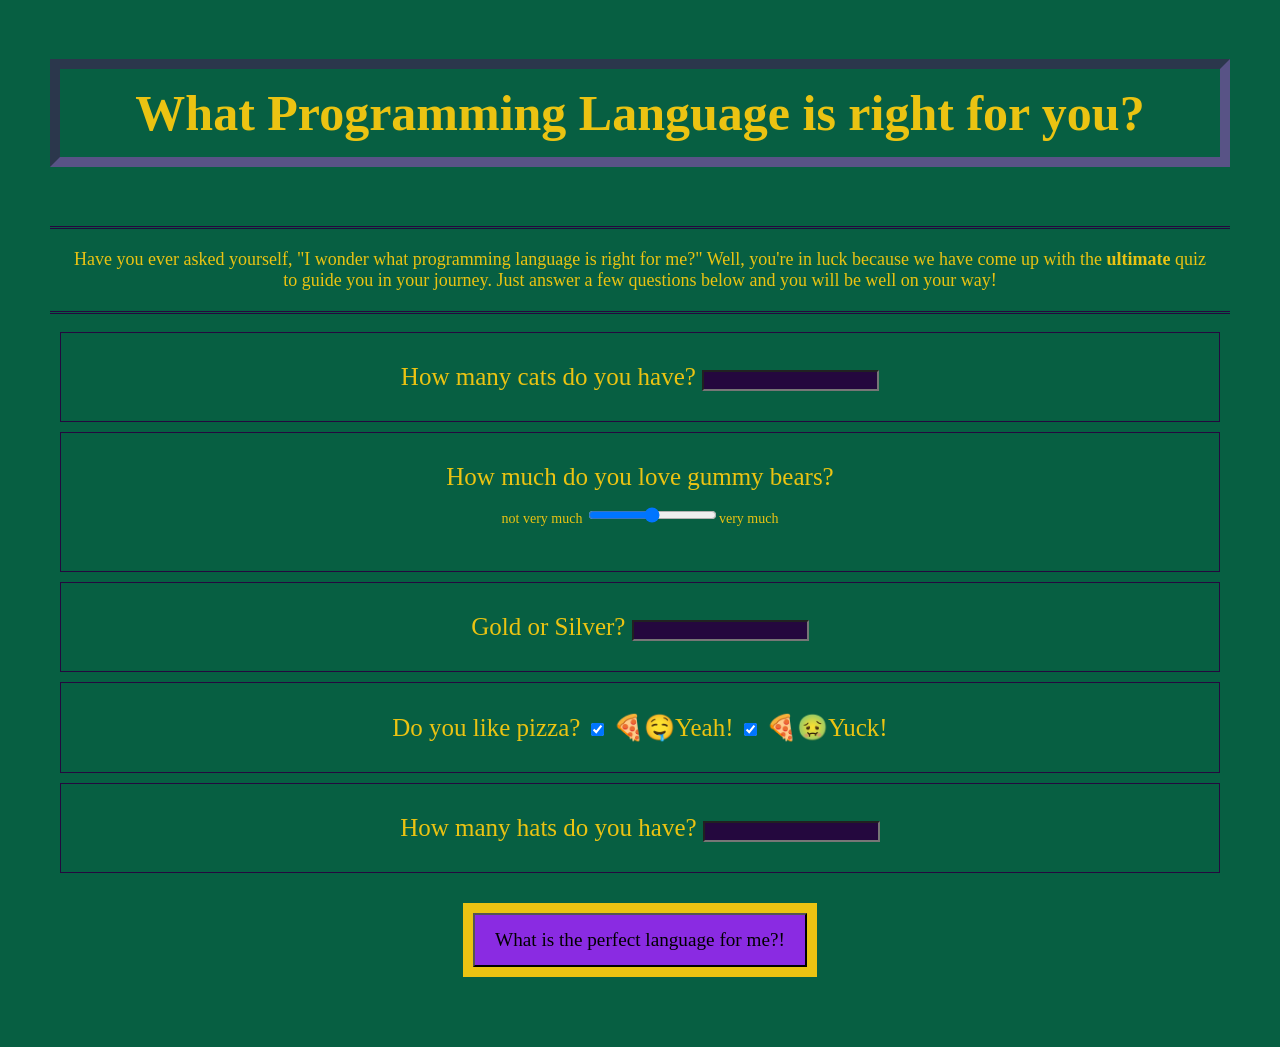
==== lan-suggester.html @ 58ec62fe "add first is statement to js." ====
<!DOCTYPE html>
<html lang="en-US">

<head>
  <link rel="stylesheet" href="css/styles.css" type="text/css">
  <script src="js/scripts.js"></script>
  <title>What Programming Language is right for you?</title>
</head>

<body>
  <h1>What Programming Language is right for you?</h1>

  <p class="opening"> Have you ever asked yourself, "I wonder what programming language is right for me?" Well, you're
    in luck because we have come up with the <strong>ultimate</strong> quiz to guide you in your journey. Just answer a
    few
    questions
    below and you will
    be well on your way!</p>

  <form id=userQuestions>
    <div class="question">
      <label for="cats"> How many cats do you have?</label>
      <input id="cats" type="number" name="=cats">
    </div>
    <div class="question">
      <label for="gummyBears"> How much do you love gummy bears? </label>
      <p>not very much <input id="gummyBears" type="range" name="=gummyBears" max="10" min="0">very much</p>
    </div>
    <div class="question">
      <label for="metal"> Gold or Silver?</label>
      <input id="metal" type="text" name="=metal">
    </div>
    <div class="question">
      <label for="pizza"> Do you like pizza? </label>
      <input id="pizza" type="checkbox" name="=affirmative" value="=yes" checked> 🍕🤤Yeah!
      <input id="pizza" type="checkbox" name="=negative" value="=no" checked> 🍕🤢Yuck!
    </div>
    <div class="question">
      <label for="hats"> How many hats do you have?</label>
      <input id="hats" type="number" name="=hats">
    </div>
    <button type="submit">What is the perfect language for me?! </button>
  </form>

  <div id="ruby" class="hidden">
    <h2> You are best suited for Ruby!</h2>
    <p> Fans of Ruby say it's a beautiful, artful language. Simple in appearance, but very complex inside. Just like
      you!
    </p>
  </div>

  <div id="c#" class="hidden">
    <h2> You are best suited for C#!</h2>
    <p> C# language is considered a high-level language because its syntax resembles human language. You appear ro be
      human...so this is a great fit!
    </p>
  </div>

  <div id="python" class="hidden">
    <h2> You are best suited for Python!</h2>
    <p> Python is a popular programming language and it was created by Dutch programmer Guido van Rossum. What a great
      name! Python can run on nearly any device and operating system in use today. Very versatile. Very you.
    </p>
  </div>



</body>
---- css/styles.css ----
body {
  margin: 50px;
  font-family: Verdana;
  color: rgb(235, 195, 18);
  text-align: center;
  background-image: url();
  background-color: rgb(7, 95, 66);
}

.opening {
  padding: 20px;
  border-bottom: double rgb(36, 8, 62);
  border-top: double rgb(36, 8, 62);
  font-size: large;
}

button {
  margin-block: 30px;
  font-family: Impact;
  font-size: larger;
  line-height: 10px;
  background-color: blueviolet;
  padding: 20px;
  outline: 10px solid rgb(235, 195, 18)
}

.question {
  font-size: 25px;
  padding: 30px;
  border: 1px solid rgb(36, 8, 62);
  margin: 10px;
}

label {
  font-size: 25px;
  text-align: center;
}

input {
  background-color: rgb(36, 8, 62);
  color: rgb(235, 195, 18);
}

h1 {
  border: 10px inset rgba(124, 79, 165, 0.696);
  padding: 15px;
  font-size: 50px;
  margin-top: 5%;
  margin-bottom: 5%;
}

p {
  font-size: 14px;
}

.hidden {
  display: none;
}
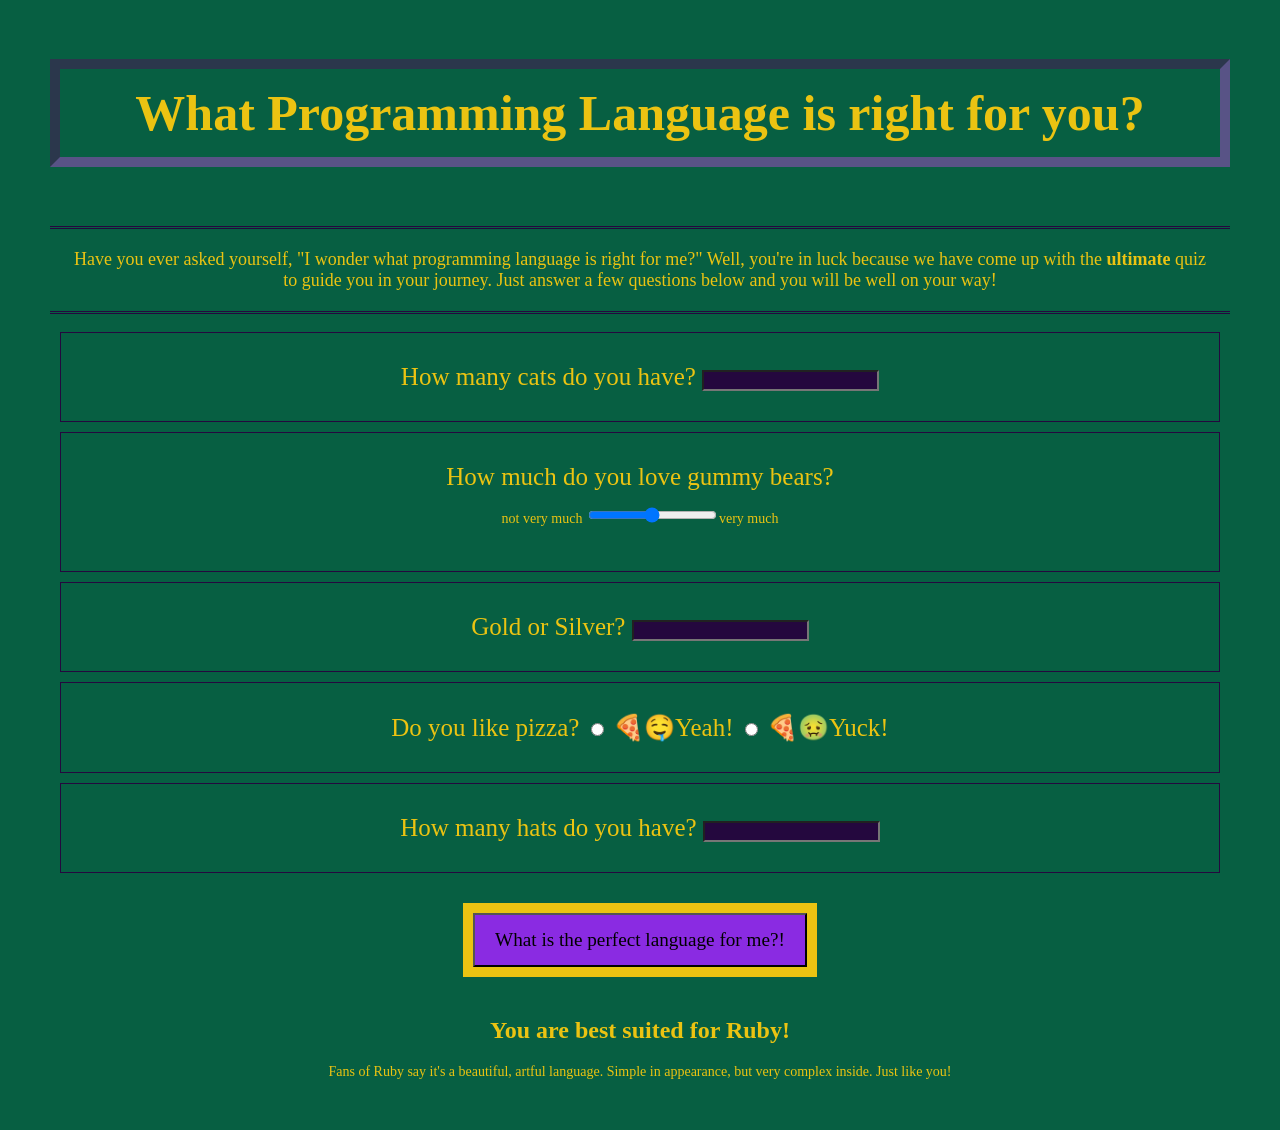
==== commit 9c7bd5b0: "wip js and fix pizza button to default unchecked." ====
--- a/lan-suggester.html
+++ b/lan-suggester.html
@@ -32,8 +32,8 @@
     </div>
     <div class="question">
       <label for="pizza"> Do you like pizza? </label>
-      <input id="pizza" type="checkbox" name="=affirmative" value="=yes" checked> 🍕🤤Yeah!
-      <input id="pizza" type="checkbox" name="=negative" value="=no" checked> 🍕🤢Yuck!
+      <input id="pizzaYes" type="radio" name="=pizza" value="=yes" unchecked> 🍕🤤Yeah!
+      <input id="pizzaNo" type="radio" name="=pizza" value="=no" unchecked> 🍕🤢Yuck!
     </div>
     <div class="question">
       <label for="hats"> How many hats do you have?</label>
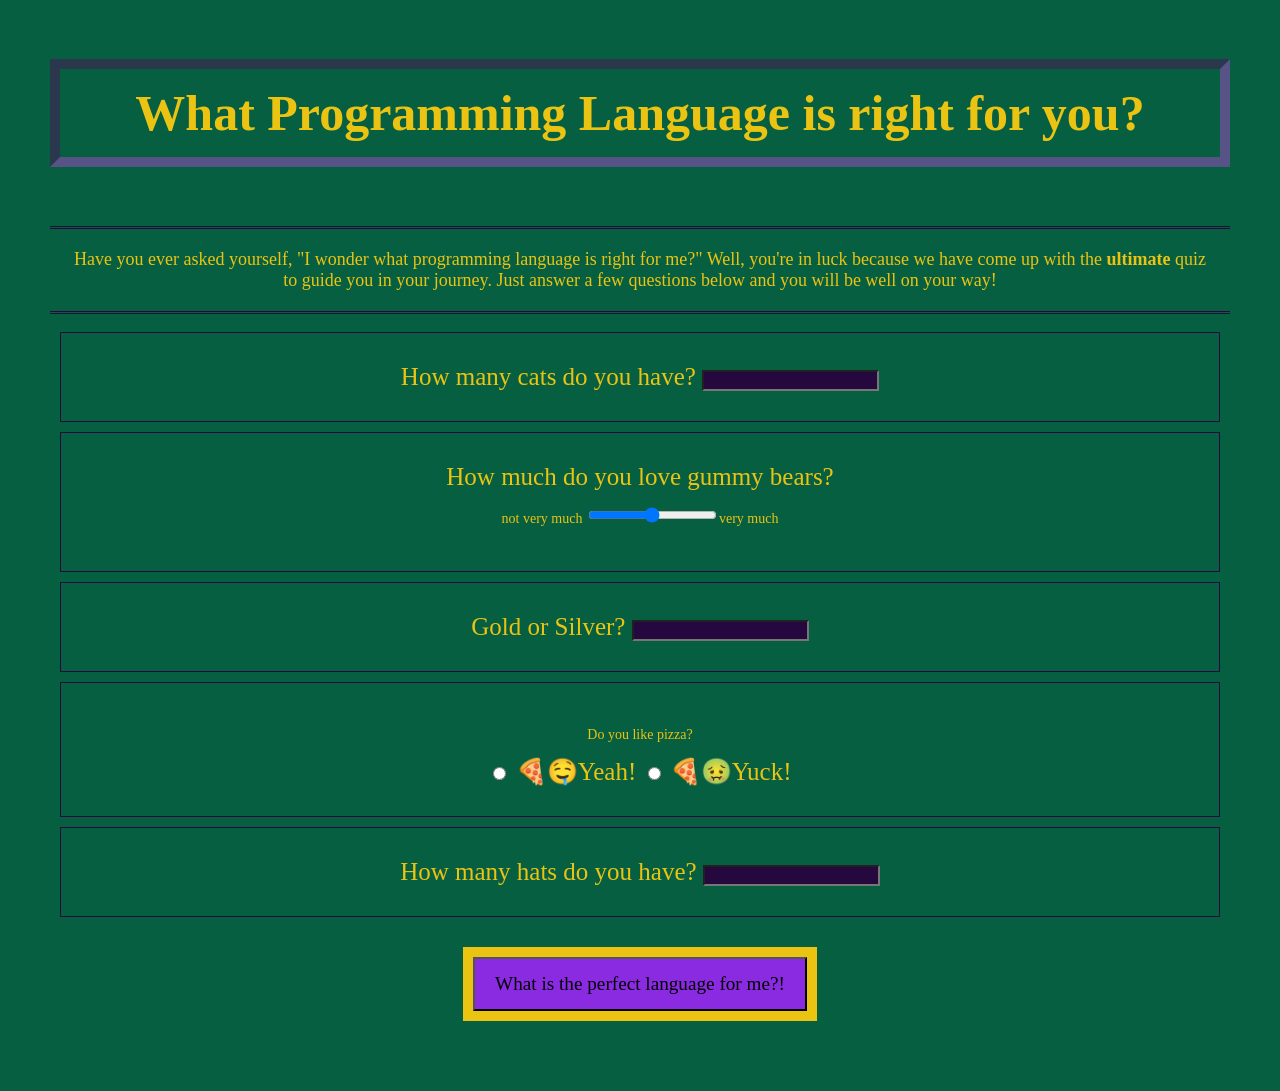
==== commit 1fc54f35: "wip js" ====
--- a/lan-suggester.html
+++ b/lan-suggester.html
@@ -30,11 +30,15 @@
       <label for="metal"> Gold or Silver?</label>
       <input id="metal" type="text" name="=metal">
     </div>
+
+
     <div class="question">
-      <label for="pizza"> Do you like pizza? </label>
-      <input id="pizzaYes" type="radio" name="=pizza" value="=yes" unchecked> 🍕🤤Yeah!
-      <input id="pizzaNo" type="radio" name="=pizza" value="=no" unchecked> 🍕🤢Yuck!
+      <p> Do you like pizza? </p>
+      <input type="radio" name="=pizza" value="=yes" unchecked> 🍕🤤Yeah!
+      <input type="radio" name="=pizza" value="=no" unchecked> 🍕🤢Yuck!
     </div>
+
+
     <div class="question">
       <label for="hats"> How many hats do you have?</label>
       <input id="hats" type="number" name="=hats">
@@ -63,6 +67,10 @@
     </p>
   </div>
 
+  <div id="whatTheHeck" class="hidden">
+    <h2>YOU DON'T LIKE PIZZA?!?!</h2>
+    <p>Like, <u>no</u> kind of pizza? Ok.....I'm not really sure where to go from here. Maybe try the quiz again?</p>
+  </div>
 
 
 </body>
--- a/css/styles.css
+++ b/css/styles.css
@@ -22,6 +22,10 @@
   background-color: blueviolet;
   padding: 20px;
   outline: 10px solid rgb(235, 195, 18)
+}
+
+p {
+  font-size: 14px;
 }
 
 .question {
@@ -49,9 +53,6 @@
   margin-bottom: 5%;
 }
 
-p {
-  font-size: 14px;
-}
 
 .hidden {
   display: none;
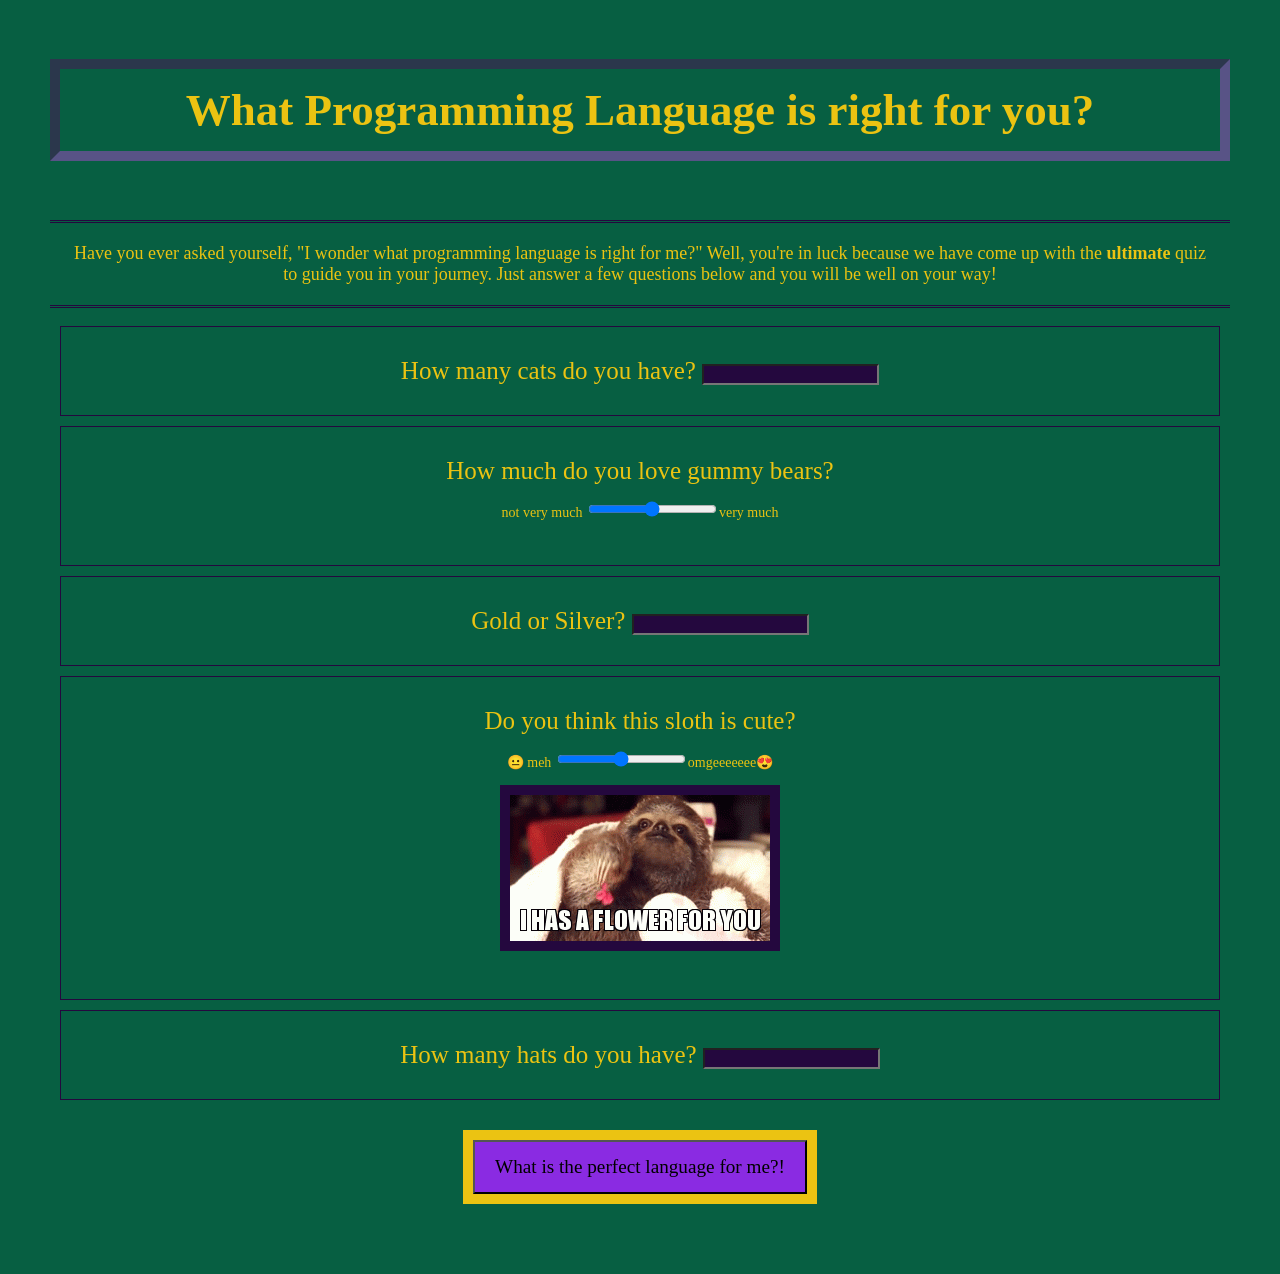
==== commit 62391a21: "update css and html with img." ====
--- a/lan-suggester.html
+++ b/lan-suggester.html
@@ -26,6 +26,7 @@
       <label for="gummyBears"> How much do you love gummy bears? </label>
       <p>not very much <input id="gummyBears" type="range" name="=gummyBears" max="10" min="0">very much</p>
     </div>
+
     <div class="question">
       <label for="metal"> Gold or Silver?</label>
       <input id="metal" type="text" name="=metal">
@@ -33,9 +34,11 @@
 
 
     <div class="question">
-      <p> Do you like pizza? </p>
-      <input type="radio" name="=pizza" value="=yes" unchecked> 🍕🤤Yeah!
-      <input type="radio" name="=pizza" value="=no" unchecked> 🍕🤢Yuck!
+      <label for="sloth"> Do you think this sloth is cute? </label>
+      <p>😐 meh <input id="sloth" type="range" name="=sloth" max="100" min="0">omgeeeeeee😍</p>
+      <p><img src="images/sloth.gif" alt="baby sloth holding a flower"></p>
+    </div>
+
     </div>
 
 
@@ -68,9 +71,9 @@
   </div>
 
   <div id="whatTheHeck" class="hidden">
-    <h2>YOU DON'T LIKE PIZZA?!?!</h2>
-    <p>Like, <u>no</u> kind of pizza? Ok.....I'm not really sure where to go from here. Maybe try the quiz again?</p>
+    <h2>Meh to the baby sloth? Really?! </h2>
+    <h3> <img src="images/sure.gif" height="150px" alt=""></h3>
+    <p>But, he has a flower...for you. </p>
   </div>
 
-
 </body>
--- a/css/styles.css
+++ b/css/styles.css
@@ -48,7 +48,7 @@
 h1 {
   border: 10px inset rgba(124, 79, 165, 0.696);
   padding: 15px;
-  font-size: 50px;
+  font-size: 45px;
   margin-top: 5%;
   margin-bottom: 5%;
 }
@@ -56,4 +56,8 @@
 
 .hidden {
   display: none;
+}
+
+img {
+  border: solid 10px rgb(36, 8, 62);
 }
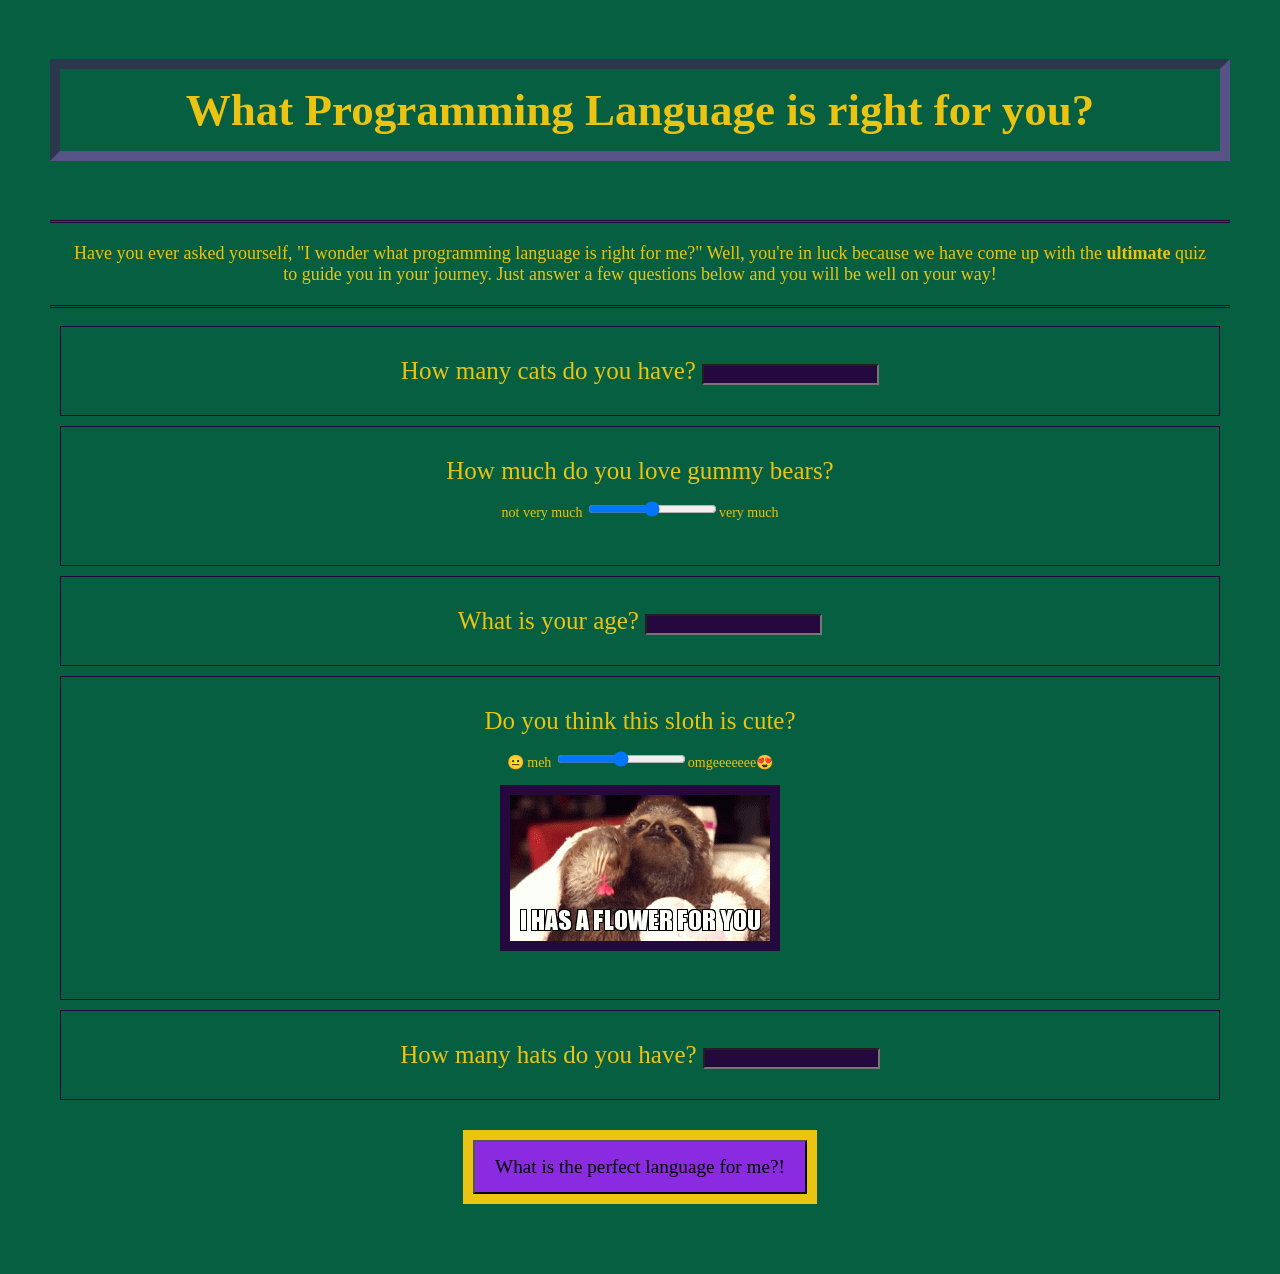
==== commit ce3f6998: "update js." ====
--- a/lan-suggester.html
+++ b/lan-suggester.html
@@ -22,25 +22,22 @@
       <label for="cats"> How many cats do you have?</label>
       <input id="cats" type="number" name="=cats">
     </div>
+
     <div class="question">
       <label for="gummyBears"> How much do you love gummy bears? </label>
       <p>not very much <input id="gummyBears" type="range" name="=gummyBears" max="10" min="0">very much</p>
     </div>
 
     <div class="question">
-      <label for="metal"> Gold or Silver?</label>
-      <input id="metal" type="text" name="=metal">
+      <label for="age"> What is your age?</label>
+      <input id="age" type="number" name="=age">
     </div>
-
 
     <div class="question">
       <label for="sloth"> Do you think this sloth is cute? </label>
       <p>😐 meh <input id="sloth" type="range" name="=sloth" max="100" min="0">omgeeeeeee😍</p>
       <p><img src="images/sloth.gif" alt="baby sloth holding a flower"></p>
     </div>
-
-    </div>
-
 
     <div class="question">
       <label for="hats"> How many hats do you have?</label>
@@ -73,7 +70,7 @@
   <div id="whatTheHeck" class="hidden">
     <h2>Meh to the baby sloth? Really?! </h2>
     <h3> <img src="images/sure.gif" height="150px" alt=""></h3>
-    <p>But, he has a flower...for you. </p>
+    <p>But, he has a flower...for you. Let's try again, shall we? </p>
   </div>
 
 </body>
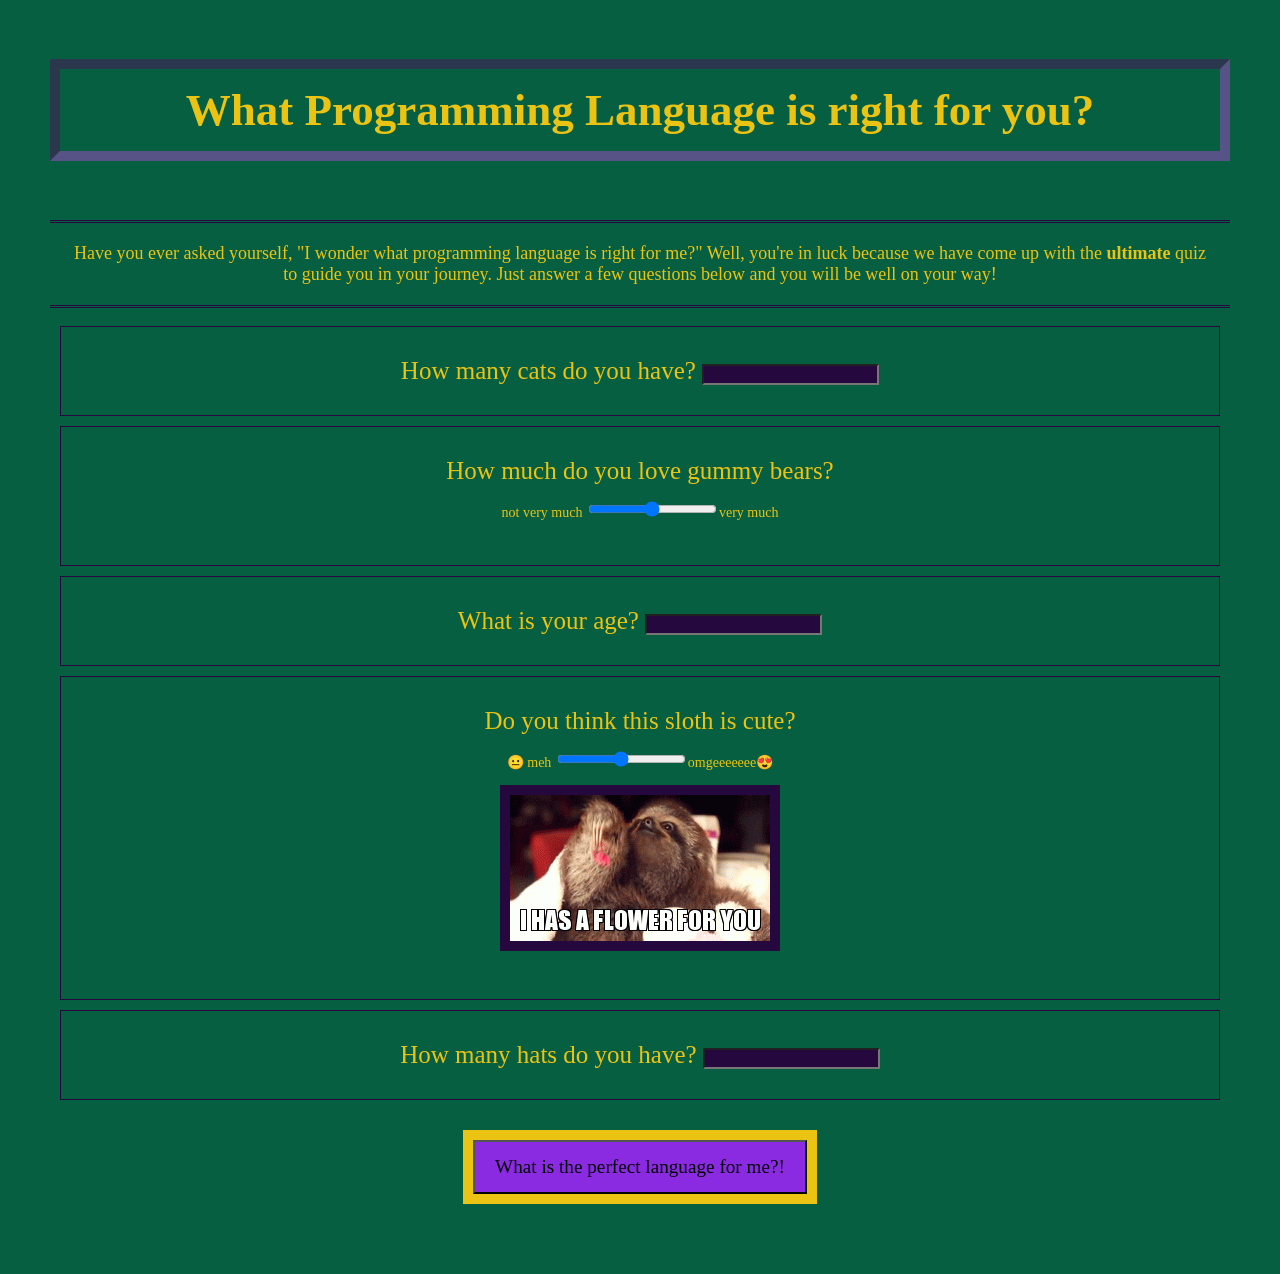
==== commit 5cad021a: "Update README." ====
--- a/lan-suggester.html
+++ b/lan-suggester.html
@@ -12,10 +12,8 @@
 
   <p class="opening"> Have you ever asked yourself, "I wonder what programming language is right for me?" Well, you're
     in luck because we have come up with the <strong>ultimate</strong> quiz to guide you in your journey. Just answer a
-    few
-    questions
-    below and you will
-    be well on your way!</p>
+    few questions below and you will be well on your way!
+  </p>
 
   <form id=userQuestions>
     <div class="question">
@@ -67,10 +65,14 @@
     </p>
   </div>
 
-  <div id="whatTheHeck" class="hidden">
+  <div id="mehSloth" class="hidden">
     <h2>Meh to the baby sloth? Really?! </h2>
     <h3> <img src="images/sure.gif" height="150px" alt=""></h3>
     <p>But, he has a flower...for you. Let's try again, shall we? </p>
   </div>
 
+  <div id="tryAgain" class="hidden">
+    <h2>Please finish filling out survey and try again.</h2>
+  </div>
+
 </body>
